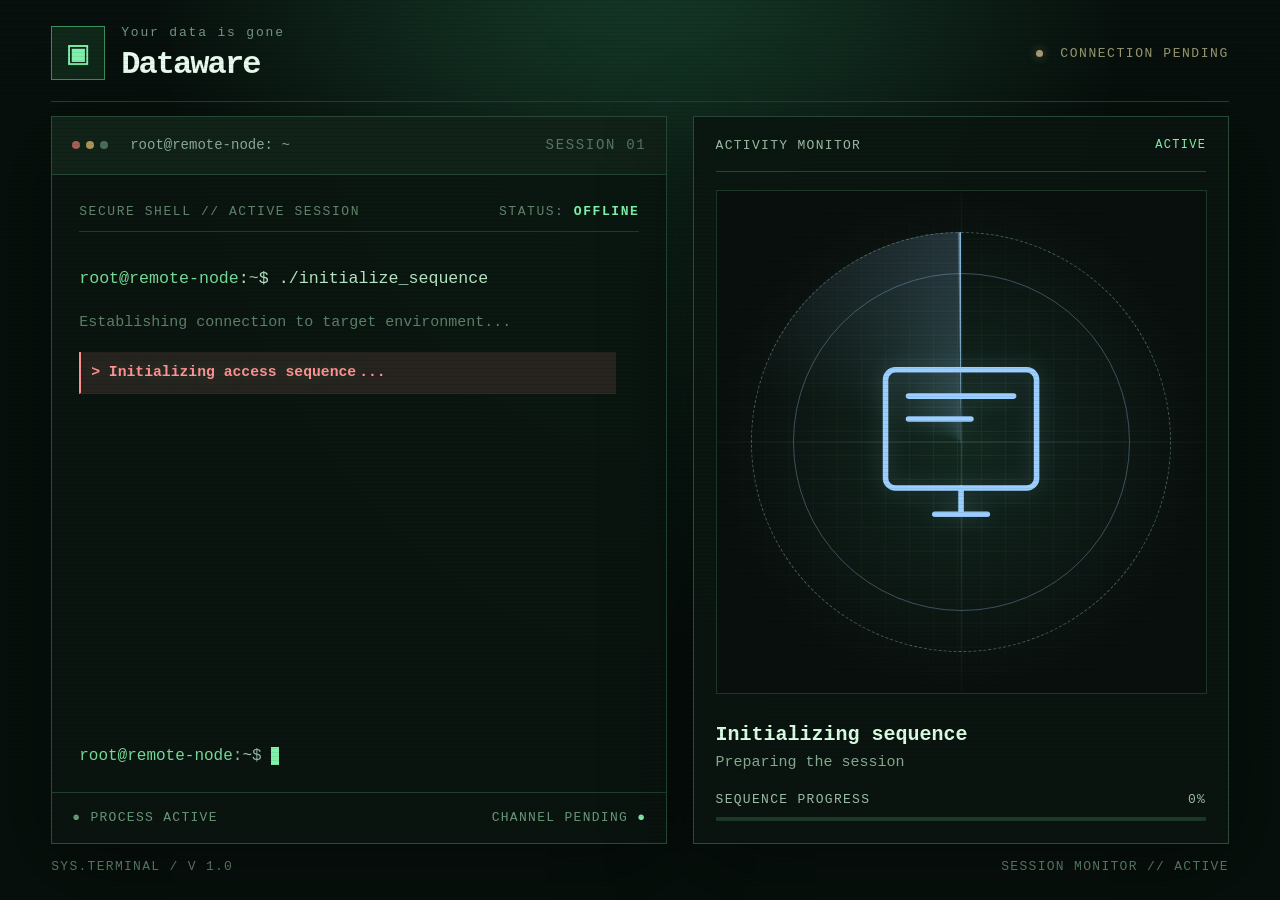
==== index.html @ ab66d97d "Initial Commit" ====
<!DOCTYPE html>
<html lang="en">
<head>
    <meta charset="UTF-8">
    <meta name="viewport" content="width=device-width, initial-scale=1.0">
    <meta name="theme-color" content="#07100c">
    <title>Dataware</title>
    <link rel="stylesheet" href="style.css">
</head>
<body>
    <main class="screen">
        <header class="masthead"><div class="identity"><span class="mark">▣</span><div><span class="eyebrow">Your data is gone</span><h1>Dataware</h1></div></div><div class="connection"><span class="pulse"></span> <span id="connection-label">CONNECTION PENDING</span></div></header>
        <div class="workspace">
            <section class="terminal" aria-label="Terminal output">
                <div class="window-bar"><div class="window-buttons" aria-hidden="true"><i></i><i></i><i></i></div><span>root@remote-node: ~</span><span class="window-id">SESSION 01</span></div>
                <div class="terminal-body"><div class="terminal-meta"><span>SECURE SHELL // ACTIVE SESSION</span><span>STATUS: <b id="connection-status">OFFLINE</b></span></div><div class="terminal-intro"><p><span class="muted">root@remote-node</span>:<span class="path">~</span>$ ./initialize_sequence</p><p class="subline">Establishing connection to target environment...</p></div><div id="container" role="log" tabindex="0" aria-label="Terminal commands" aria-live="polite"></div><div class="cursor-line" aria-hidden="true"><span>root@remote-node</span>:<span class="path">~</span>$ <i></i></div></div>
                <div class="terminal-footer"><span>● PROCESS ACTIVE</span><span><span id="channel-status">CHANNEL PENDING</span> <b>●</b></span></div>
            </section>
            <aside class="visual-panel" aria-label="Activity visualization">
                <div class="visual-heading"><span>ACTIVITY MONITOR</span><span class="visual-indicator" id="monitor-status" aria-live="polite">ACTIVE</span></div>
                <div class="visual-scene" data-phase="initialize" aria-hidden="true">
                    <div class="visual-grid"></div>
                    <div class="scope-sweep"></div>
                    <div class="visual-ring ring-outer"></div>
                    <div class="visual-ring ring-inner"></div>
                    <div class="visual-center">
                        <svg class="icon-device" viewBox="0 0 64 64"><rect x="9" y="10" width="46" height="36" rx="3"/><path d="M24 54h16M32 46v8M16 18h32M16 25h19"/></svg>
                        <svg class="icon-file" viewBox="0 0 64 64"><path d="M18 8h20l10 10v38H18zM38 8v11h10M24 29h18M24 36h18M24 43h12"/></svg>
                        <svg class="icon-transfer" viewBox="0 0 64 64"><rect x="8" y="15" width="19" height="34" rx="3"/><rect x="39" y="15" width="17" height="34" rx="3"/><path d="M20 22h-5m5 6h-5m34-6h-4m4 6h-4M27 32h12m-6-6 6 6-6 6"/></svg>
                    </div>
                    <div class="scan-line"></div>
                    <div class="packet packet-one"></div>
                    <div class="packet packet-two"></div>
                    <div class="packet packet-three"></div>
                </div>
                <div class="visual-copy"><strong id="phase-title">Initializing sequence</strong><p id="phase-detail">Preparing the session</p></div>
                <div class="progress-label"><span>SEQUENCE PROGRESS</span><span id="progress-value">0%</span></div><div class="progress-track"><div id="progress-bar"></div></div>
            </aside>
        </div><footer class="page-footer"><span>SYS.TERMINAL / V 1.0</span><span>SESSION MONITOR // ACTIVE</span></footer>
    </main>
    <script src="script.js"></script>
</body>
</html>
---- style.css ----
:root{color-scheme:dark;--green:#81f2ac;--dim:#659879;--line:#224535;--bg:#07100c}*{box-sizing:border-box}body{margin:0;min-height:100vh;color:#c6ebd3;background:radial-gradient(ellipse at 50% -20%,#173f2c 0,transparent 55%),linear-gradient(#07100ce8,#07100cf2),repeating-linear-gradient(0deg,#0b1811 0 1px,#07100c 1px 4px);font-family:Consolas,"Courier New",monospace}body:before{content:"";position:fixed;inset:0;pointer-events:none;background:repeating-linear-gradient(0deg,transparent 0 3px,#0002 4px);z-index:2}.screen{max-width:1460px;margin:auto;padding:clamp(22px,4vw,64px)}.masthead{display:flex;align-items:center;justify-content:space-between;gap:24px;padding-bottom:30px;border-bottom:1px solid var(--line)}.identity{display:flex;align-items:center;gap:16px}.mark{display:grid;place-items:center;width:46px;height:46px;border:1px solid #3b8e5d;color:var(--green);font-size:28px;background:#10281a}.eyebrow,.label{font-size:10px;letter-spacing:.2em;color:#739681}.identity h1{font-size:clamp(19px,2vw,26px);letter-spacing:-.06em;margin:5px 0 0;color:#ecfff2}.identity h1 span{color:var(--green)}.connection,.live{color:var(--green);font-size:10px;letter-spacing:.12em}.pulse{display:inline-block;width:7px;height:7px;background:#81f2ac;border-radius:50%;margin-right:8px;box-shadow:0 0 12px #8effb7}.workspace{display:grid;grid-template-columns:minmax(0,1fr) 255px;gap:18px;margin-top:34px}.terminal,.sidebar{background:#0a1510e8;border:1px solid #2a4c39;box-shadow:0 18px 80px #0007}.terminal{min-height:550px;display:flex;flex-direction:column}.window-bar{height:48px;display:flex;align-items:center;gap:22px;padding:0 20px;border-bottom:1px solid var(--line);background:#112218;color:#8aab96;font-size:11px}.window-buttons{display:flex;gap:6px}.window-buttons i{width:8px;height:8px;border-radius:50%;background:#496d56}.window-buttons i:first-child{background:#a45f59}.window-buttons i:nth-child(2){background:#aa9555}.window-id{margin-left:auto;color:#587a64;letter-spacing:.12em}.terminal-body{padding:clamp(20px,3vw,38px);flex:1;overflow-wrap:anywhere}.terminal-meta{display:flex;justify-content:space-between;gap:12px;color:#62846d;letter-spacing:.12em;font-size:10px;border-bottom:1px solid #1c3c2a;padding-bottom:20px}.terminal-meta b{color:var(--green)}.terminal-intro{margin:33px 0;color:#b5e5c3;font-size:clamp(13px,1.15vw,16px);line-height:1.7}.muted,.cursor-line span:first-child{color:#75dc96}.path{color:#9cc8aa}.subline{color:#5c8068;margin:8px 0 0;font-size:12px}#container{color:var(--green);font-size:clamp(14px,1.18vw,17px);line-height:2.25;text-shadow:0 0 16px #65e29344}#container .text:before{content:"> ";color:#4d9d6a}#container hr{margin:5px 0}.dot{font-size:1em;margin:0 2px}.cursor-line{margin-top:28px;color:#92b5a0;font-size:13px}.cursor-line i{display:inline-block;width:8px;height:15px;vertical-align:middle;background:var(--green);animation:blink 1s steps(1) infinite}.terminal-footer{display:flex;justify-content:space-between;gap:10px;padding:15px 20px;border-top:1px solid var(--line);font-size:10px;letter-spacing:.1em;color:#6a9979}.terminal-footer b{color:var(--green)}.sidebar{padding:21px;display:flex;flex-direction:column;gap:24px}.side-heading{display:flex;justify-content:space-between;color:#9bbda5;font-size:10px;letter-spacing:.12em;padding-bottom:17px;border-bottom:1px solid var(--line)}.side-block{display:flex;flex-direction:column;gap:9px;padding-bottom:21px;border-bottom:1px solid #1c3928}.side-block strong{font-size:14px;font-weight:500;color:#d5f2de}.status{font-size:10px;letter-spacing:.1em;color:var(--green)}.detail{font-size:10px;line-height:1.5;letter-spacing:.08em;color:#64876f}.bars{height:50px;display:flex;align-items:end;gap:5px}.bars i{flex:1;height:35%;background:#3d9b60;opacity:.65;animation:signal 1.4s ease-in-out infinite alternate}.bars i:nth-child(3n){height:85%;animation-delay:-.8s}.bars i:nth-child(3n + 1){height:55%;animation-delay:-.4s}.side-note{color:#4c7059;font-size:11px;line-height:1.8;margin-top:auto}.blink{animation:blink 1s steps(1) infinite}.page-footer{display:flex;justify-content:space-between;gap:16px;margin-top:22px;color:#52745d;font-size:10px;letter-spacing:.1em;line-height:1.5}@keyframes blink{50%{opacity:0}}@keyframes signal{to{height:15%;opacity:.35}}@media(max-width:800px){.workspace{grid-template-columns:1fr}.sidebar{display:grid;grid-template-columns:repeat(2,minmax(0,1fr));gap:16px}.side-heading,.side-note{grid-column:1/-1}.side-block{padding-bottom:12px}.activity{grid-column:1/-1}.terminal{min-height:450px}}@media(max-width:480px){.screen{padding:20px 14px}.masthead{align-items:flex-start;flex-direction:column}.workspace{margin-top:22px}.terminal-meta{flex-direction:column}.window-id{display:none}.terminal-footer,.page-footer{flex-direction:column}.sidebar{padding:16px}}@media(prefers-reduced-motion:reduce){*,*:before,*:after{animation:none!important}}


/* Larger, readable terminal typography with room for wrapping. */
.mark { width: 54px; height: 54px; font-size: 34px; }
.eyebrow, .label { font-size: 13px; letter-spacing: .14em; }
.identity h1 { font-size: clamp(26px, 2.5vw, 34px); }
.connection, .live { font-size: 13px; }
.workspace { grid-template-columns: minmax(0, 1fr) minmax(280px, 300px); }
.window-bar { min-height: 58px; height: auto; padding-block: 12px; font-size: 14px; }
.terminal-meta { font-size: 13px; line-height: 1.5; }
.terminal-intro { font-size: clamp(16px, 1.3vw, 20px); }
.subline { font-size: 15px; }
#container { font-size: clamp(14px, 1.15vw, 18px); line-height: 1.8; }
.cursor-line { font-size: 16px; }
.cursor-line i { height: 18px; }
.terminal-footer, .side-heading, .status, .detail, .page-footer { font-size: 13px; line-height: 1.5; }
.sidebar { padding: 24px; }
.side-block strong { font-size: 18px; }
.side-note { font-size: 14px; }
@media (max-width: 800px) {
    .workspace { grid-template-columns: minmax(0, 1fr); }
}
@media (max-width: 480px) {
    .eyebrow, .label, .connection, .live, .terminal-meta, .terminal-footer,
    .side-heading, .status, .detail, .page-footer { font-size: 12px; }
    .window-bar { gap: 12px; padding-inline: 14px; }
    .sidebar { padding: 18px; }
}

/* Keep the simulated activity log at the centre of the screen. */
.workspace { grid-template-columns: minmax(0, 1fr); max-width: 1100px; margin-inline: auto; }
.sidebar { display: none; }
.terminal { min-height: 600px; }
.terminal-body { padding: clamp(24px, 4vw, 52px); }
#container { line-height: 1.6; }
.log-line { padding: 9px 0; border-bottom: 1px solid #193526; }
.loading-dots { display: inline-block; margin-left: 3px; animation: log-pulse 1.2s steps(2, end) infinite; }
.loading-dots.complete { animation: none; }
.reveal { margin: 28px 0 0; padding: 18px; border: 1px solid #5bba7b; background: #112c1a; color: #d6ffe2; font-size: .9em; line-height: 1.5; text-shadow: none; }
@keyframes log-pulse { 50% { opacity: .25; } }
@media (max-width: 480px) { .terminal { min-height: 480px; } .log-line { padding: 8px 0; } }

/* Activity monitor and animated, sequential output. */
.workspace { max-width: none; grid-template-columns: minmax(0, 1fr) minmax(270px, 340px); align-items: start; }
.connection:not(.connected) { color: #9d9b73; }
.connection:not(.connected) .pulse { background: #a5a073; box-shadow: 0 0 10px #a5a07388; }
.log-line { animation: log-arrive .55s cubic-bezier(.2,.8,.2,1) both; }
@keyframes log-arrive { from { opacity: 0; transform: translateY(-16px); filter: blur(3px); } to { opacity: 1; transform: translateY(0); filter: blur(0); } }
.visual-panel { min-width: 0; padding: 24px; border: 1px solid #2a4c39; background: #0a1510e8; box-shadow: 0 18px 80px #0007; }
.visual-heading,.progress-label { display: flex; justify-content: space-between; gap: 10px; font-size: 12px; letter-spacing: .1em; color: #9bbda5; }
.visual-heading { padding-bottom: 18px; border-bottom: 1px solid var(--line); }
.visual-indicator { color: var(--green); font-size: 11px; }
.visual-scene { position: relative; height: 260px; overflow: hidden; display: grid; place-items: center; margin: 24px 0; background: radial-gradient(circle, #163e28 0, #0b1b12 40%, #09150f 75%); border: 1px solid #1c3928; }
.visual-copy strong { display: block; margin: 10px 0 6px; font-size: 19px; color: #d9fbe2; }.visual-copy p { color: #86a991; font-size: 13px; line-height: 1.5; margin: 0; }
.progress-label { margin-top: 28px; font-size: 11px; }.progress-track { margin-top: 10px; height: 4px; background: #1c3928; }.progress-track div { width: 0; height: 100%; background: #81f2ac; box-shadow: 0 0 10px #81f2ac; transition: width .5s ease; }
@media(max-width:800px) { .workspace { grid-template-columns: minmax(0,1fr); } .visual-scene { height: 210px; } }
@media(prefers-reduced-motion:reduce) { .log-line { animation: none!important; } .progress-track div { transition: none; } }


/* Keep the monitor prominent while the terminal log grows. */
.workspace { width: 100%; grid-template-columns: minmax(0, 1.15fr) minmax(0, 1fr); gap: clamp(16px, 2vw, 28px); }
.visual-panel { position: sticky; top: 20px; }
.visual-scene { height: clamp(260px, 25vw, 380px); }
.visual-copy strong { font-size: clamp(20px, 1.5vw, 24px); }
.visual-copy p { font-size: 15px; }
.visual-heading, .progress-label { font-size: 13px; }
.visual-indicator { font-size: 12px; }
@media (max-width: 800px) {
    .workspace { grid-template-columns: minmax(0, 1fr); }
    .visual-panel { grid-row: 1; position: sticky; top: 0; z-index: 3; display: grid; grid-template-columns: minmax(0, 1fr) minmax(110px, 32%); gap: 8px 16px; padding: 14px 16px; background: #0a1510fa; }
    .visual-heading { grid-column: 1 / -1; padding-bottom: 8px; }
    .visual-scene { grid-column: 2; grid-row: 2 / 5; height: 120px; margin: 0; }
    .visual-copy strong { margin: 2px 0 4px; font-size: 19px; }
    .visual-copy p { font-size: 15px; }
    .progress-label { margin-top: 4px; }
    .progress-track { margin-top: 0; }
    .terminal { min-height: 450px; }
}
@media (max-width: 380px) {
    .visual-panel { grid-template-columns: minmax(0, 1fr) 100px; gap: 8px 12px; padding: 12px; }
    .visual-scene { height: 105px; }
    .visual-heading { flex-wrap: wrap; }
}

.visual-panel:has([data-phase="inactive"]) .visual-indicator { color: #91aa9a; }

/* Scroll the command log independently of the page. */
#container {
    max-block-size: clamp(9rem, 34dvh, 20rem);
    overflow-y: auto;
    overscroll-behavior-y: contain;
    scrollbar-gutter: stable;
    scrollbar-color: #47765a #0a1510;
    padding-inline-end: 8px;
}

#container:focus-visible {
    outline: 2px solid var(--green);
    outline-offset: 3px;
}



/* Scale the artwork to its panel, including on short laptop screens. */
.visual-scene { container-type: size; }

@media (max-width: 800px) {
    .visual-panel { grid-template-columns: minmax(0, 1fr) minmax(110px, 45%); }
    .visual-scene { height: clamp(150px, 38vw, 230px); }
    .progress-label { flex-wrap: wrap; }
}

@media (min-width: 801px) {
    .screen { max-width: 1760px; }
    .terminal, .visual-panel { min-width: 0; overflow-wrap: anywhere; }
}

@media (min-width: 801px) and (min-height: 560px) {
    .screen {
        height: 100dvh;
        display: grid;
        grid-template-rows: auto minmax(0, 1fr) auto;
        gap: clamp(8px, 1.5vh, 18px);
        padding-block: clamp(12px, 2.6vh, 28px);
    }
    .masthead { padding-bottom: clamp(10px, 2vh, 22px); }
    .page-footer { margin: 0; }
    .workspace { margin-top: 0; align-items: stretch; }
    .terminal, .terminal-body, .visual-panel { min-height: 0; }
    .terminal-body { display: flex; flex-direction: column; padding: clamp(14px, 3vh, 36px); }
    .terminal-body > :not(#container), .window-bar, .terminal-footer { flex-shrink: 0; }
    .terminal-intro { margin-block: clamp(8px, 1.8vh, 24px); }
    .terminal-meta { padding-bottom: 10px; }
    .cursor-line { margin-top: 10px; }
    #container { flex: 1 1 0; min-height: 0; max-block-size: none; }
    .visual-panel { position: static; display: flex; flex-direction: column; padding: clamp(14px, 2.4vh, 24px); }
    .visual-panel > :not(.visual-scene) { flex-shrink: 0; }
    .visual-scene { flex: 1 1 0; min-height: 0; height: auto; margin-block: clamp(8px, 2vh, 22px); }
    .progress-label { margin-top: clamp(8px, 2vh, 20px); }
}

/* Fine radial guides and stage-specific line art. */
.visual-scene {
    --scope-accent: #a6d7b9;
    background: radial-gradient(circle at center, #17372b, #0b1713 56%, #080f0c 100%);
}

.visual-grid {
    position: absolute;
    inset: 0;
    background-image: linear-gradient(#9ec2af19 1px, transparent 1px),
        linear-gradient(90deg, #9ec2af19 1px, transparent 1px);
    background-size: 24px 24px;
    mask-image: radial-gradient(ellipse, #000, transparent 85%);
}

.visual-ring, .visual-center {
    aspect-ratio: 1;
    grid-area: 1 / 1;
}

.visual-ring { border-radius: 50%; }
.ring-outer {
    width: min(86cqw, 86cqh);
    border: 1px dashed #7ea99180;
}
.ring-inner {
    width: min(69cqw, 69cqh);
    border: 1px solid #78998570;
    border-top-color: var(--scope-accent);
    border-right-color: var(--scope-accent);
}
.visual-center {
    width: min(43cqw, 43cqh);
    z-index: 1;
    color: var(--scope-accent);
    filter: drop-shadow(0 0 10px color-mix(in srgb, var(--scope-accent) 24%, transparent));
}
.visual-center svg {
    display: none;
    width: 100%;
    height: 100%;
    fill: none;
    stroke: currentColor;
    stroke-width: 1.7;
    stroke-linecap: round;
    stroke-linejoin: round;
}
[data-phase="initialize"] .icon-device,
[data-phase="device"] .icon-device,
[data-phase="files"] .icon-file,
[data-phase="transfer"] .icon-transfer,
[data-phase="inactive"] .icon-device { display: block; }

.packet {
    display: none;
    position: absolute;
    top: -12px;
    width: 2px;
    height: 12px;
    background: linear-gradient(transparent, var(--scope-accent));
}
.packet-one { left: 23%; }
.packet-two { left: 75%; animation-delay: -1.3s !important; }
.packet-three { left: 84%; animation-delay: -2.1s !important; }
[data-phase="inactive"] .visual-ring { opacity: .35; animation: none; }
[data-phase="inactive"] .visual-center { opacity: .5; }

@keyframes scope-rotate { to { transform: rotate(360deg); } }
/* Radar-style sweep, file scan and directional transfer. */
.visual-scene {
    --scope-size: min(86cqw, 86cqh);
    --scope-accent: #9bcfff;
    background: radial-gradient(ellipse at center, #132920, #090f0d 70%);
}
.visual-grid {
    background-image: linear-gradient(#9ec2af12 1px, transparent 1px),
        linear-gradient(90deg, #9ec2af12 1px, transparent 1px),
        linear-gradient(transparent 49.7%, #9ec2af32 50%, transparent 50.3%),
        linear-gradient(90deg, transparent 49.7%, #9ec2af32 50%, transparent 50.3%);
    background-size: 24px 24px, 24px 24px, 100% 100%, 100% 100%;
}
.ring-outer { width: var(--scope-size); animation: none; }
.ring-inner { border-color: color-mix(in srgb, var(--scope-accent) 32%, transparent); animation: none; }
.scope-sweep {
    grid-area: 1 / 1;
    width: var(--scope-size);
    aspect-ratio: 1;
    border-radius: 50%;
    background: conic-gradient(from 0deg, transparent 0 284deg,
        color-mix(in srgb, var(--scope-accent) 18%, transparent) 359deg,
        var(--scope-accent) 360deg);
    animation: scope-rotate 5.5s linear infinite;
}
[data-phase="device"] .scope-sweep { animation-duration: 3.2s; }
[data-phase="files"] .scope-sweep, [data-phase="transfer"] .scope-sweep { opacity: .2; }
.visual-center { z-index: 1; }
.scan-line {
    display: none;
    grid-area: 1 / 1;
    width: min(47cqw, 47cqh);
    aspect-ratio: 1;
    z-index: 2;
    background: linear-gradient(90deg, transparent, var(--scope-accent), transparent) center / 100% 1px no-repeat;
}
[data-phase="files"] .scan-line { display: block; animation: file-scan 2s ease-in-out infinite alternate; }
[data-phase="files"] .packet { display: none; }
[data-phase="transfer"] .packet {
    display: block;
    left: -24px;
    width: 24px;
    height: 1px;
    background: linear-gradient(90deg, transparent, var(--scope-accent));
    animation: transfer-packet 1.7s linear infinite;
}
[data-phase="transfer"] .packet-one { top: 32%; }
[data-phase="transfer"] .packet-two { top: 50%; }
[data-phase="transfer"] .packet-three { top: 68%; }
.visual-scene[data-tone="orange"] { --scope-accent: #ffaf61; }
.visual-scene[data-tone="red"] { --scope-accent: #ff7777; }
.visual-scene[data-tone="green"] { --scope-accent: #8ce8ad; }

.is-blacked-out { overflow: hidden; }
.is-blacked-out::before {
    background: #000;
    pointer-events: auto;
    z-index: 100;
}
[data-cue="cinematic-cleanup"] .scope-sweep { opacity: .3; animation-duration: 9s; }
[data-phase="inactive"] .scope-sweep { display: none; }
@keyframes file-scan { from { transform: translateY(-15%); } to { transform: translateY(15%); } }
@keyframes transfer-packet { to { left: 100%; } }
@media (prefers-reduced-motion: reduce) {
    .scope-sweep, [data-phase="files"] .scan-line, [data-phase="transfer"] .packet { animation: none; }
    [data-phase="transfer"] .packet { display: none; }
}

#container .log-line {
    border-inline-start: 2px solid transparent;
    padding-inline: 10px;
}

#container .is-running {
    --command-accent: #ff9292;
    color: var(--command-accent);
    background: color-mix(in srgb, var(--command-accent) 12%, #0a1510);
    border-inline-start-color: var(--command-accent);
    font-weight: 600;
}

#container .is-running .text::before { color: inherit; }
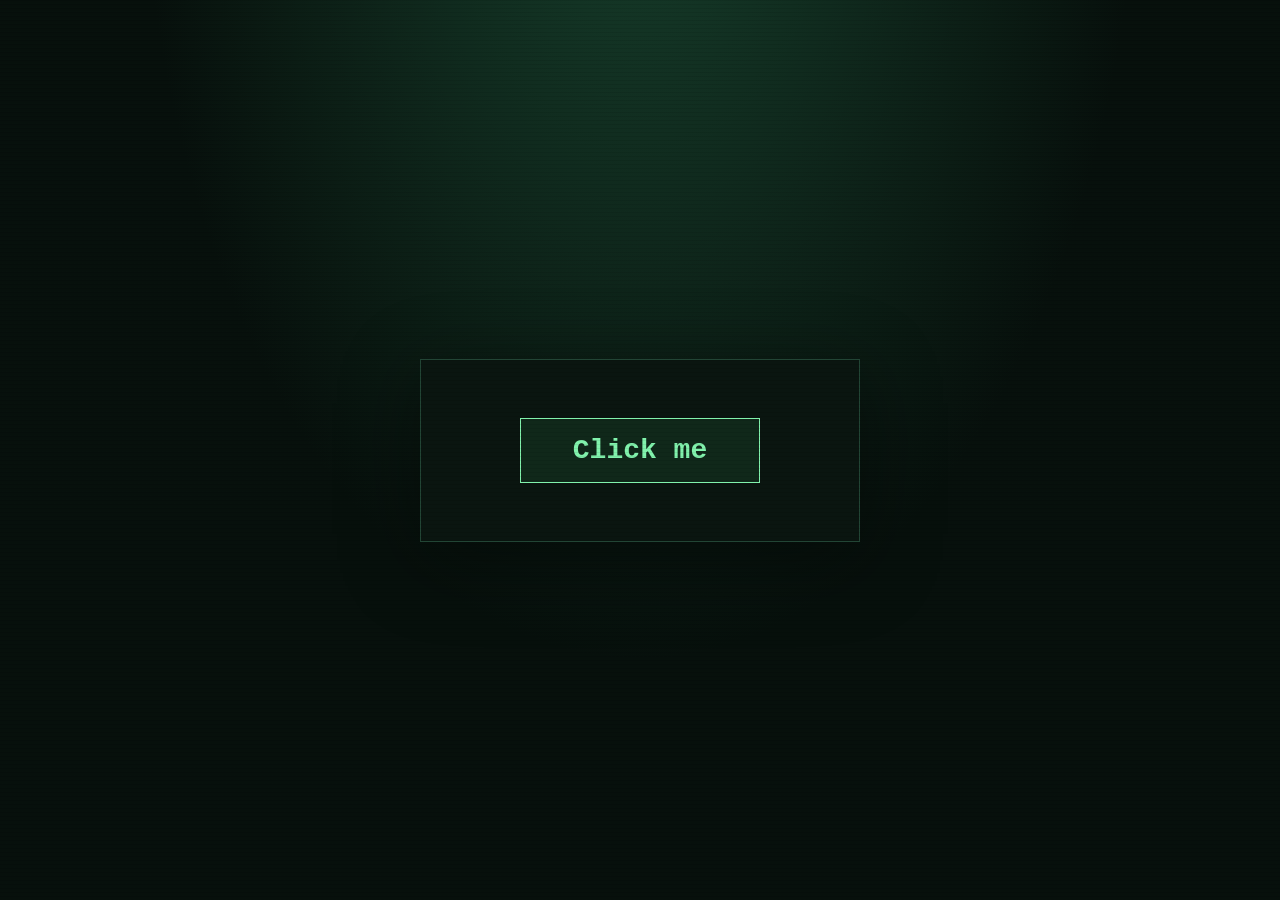
==== commit c58549c0: "Added Landing Page" ====
--- a/index.html
+++ b/index.html
@@ -7,37 +7,9 @@
     <title>Dataware</title>
     <link rel="stylesheet" href="style.css">
 </head>
-<body>
-    <main class="screen">
-        <header class="masthead"><div class="identity"><span class="mark">▣</span><div><span class="eyebrow">Your data is gone</span><h1>Dataware</h1></div></div><div class="connection"><span class="pulse"></span> <span id="connection-label">CONNECTION PENDING</span></div></header>
-        <div class="workspace">
-            <section class="terminal" aria-label="Terminal output">
-                <div class="window-bar"><div class="window-buttons" aria-hidden="true"><i></i><i></i><i></i></div><span>root@remote-node: ~</span><span class="window-id">SESSION 01</span></div>
-                <div class="terminal-body"><div class="terminal-meta"><span>SECURE SHELL // ACTIVE SESSION</span><span>STATUS: <b id="connection-status">OFFLINE</b></span></div><div class="terminal-intro"><p><span class="muted">root@remote-node</span>:<span class="path">~</span>$ ./initialize_sequence</p><p class="subline">Establishing connection to target environment...</p></div><div id="container" role="log" tabindex="0" aria-label="Terminal commands" aria-live="polite"></div><div class="cursor-line" aria-hidden="true"><span>root@remote-node</span>:<span class="path">~</span>$ <i></i></div></div>
-                <div class="terminal-footer"><span>● PROCESS ACTIVE</span><span><span id="channel-status">CHANNEL PENDING</span> <b>●</b></span></div>
-            </section>
-            <aside class="visual-panel" aria-label="Activity visualization">
-                <div class="visual-heading"><span>ACTIVITY MONITOR</span><span class="visual-indicator" id="monitor-status" aria-live="polite">ACTIVE</span></div>
-                <div class="visual-scene" data-phase="initialize" aria-hidden="true">
-                    <div class="visual-grid"></div>
-                    <div class="scope-sweep"></div>
-                    <div class="visual-ring ring-outer"></div>
-                    <div class="visual-ring ring-inner"></div>
-                    <div class="visual-center">
-                        <svg class="icon-device" viewBox="0 0 64 64"><rect x="9" y="10" width="46" height="36" rx="3"/><path d="M24 54h16M32 46v8M16 18h32M16 25h19"/></svg>
-                        <svg class="icon-file" viewBox="0 0 64 64"><path d="M18 8h20l10 10v38H18zM38 8v11h10M24 29h18M24 36h18M24 43h12"/></svg>
-                        <svg class="icon-transfer" viewBox="0 0 64 64"><rect x="8" y="15" width="19" height="34" rx="3"/><rect x="39" y="15" width="17" height="34" rx="3"/><path d="M20 22h-5m5 6h-5m34-6h-4m4 6h-4M27 32h12m-6-6 6 6-6 6"/></svg>
-                    </div>
-                    <div class="scan-line"></div>
-                    <div class="packet packet-one"></div>
-                    <div class="packet packet-two"></div>
-                    <div class="packet packet-three"></div>
-                </div>
-                <div class="visual-copy"><strong id="phase-title">Initializing sequence</strong><p id="phase-detail">Preparing the session</p></div>
-                <div class="progress-label"><span>SEQUENCE PROGRESS</span><span id="progress-value">0%</span></div><div class="progress-track"><div id="progress-bar"></div></div>
-            </aside>
-        </div><footer class="page-footer"><span>SYS.TERMINAL / V 1.0</span><span>SESSION MONITOR // ACTIVE</span></footer>
+<body class="launch-page">
+    <main class="launch-panel">
+        <a class="launch-link" href="./dataware.html">Click me</a>
     </main>
-    <script src="script.js"></script>
 </body>
 </html>
--- a/style.css
+++ b/style.css
@@ -1,12 +1,19 @@
-:root{color-scheme:dark;--green:#81f2ac;--dim:#659879;--line:#224535;--bg:#07100c}*{box-sizing:border-box}body{margin:0;min-height:100vh;color:#c6ebd3;background:radial-gradient(ellipse at 50% -20%,#173f2c 0,transparent 55%),linear-gradient(#07100ce8,#07100cf2),repeating-linear-gradient(0deg,#0b1811 0 1px,#07100c 1px 4px);font-family:Consolas,"Courier New",monospace}body:before{content:"";position:fixed;inset:0;pointer-events:none;background:repeating-linear-gradient(0deg,transparent 0 3px,#0002 4px);z-index:2}.screen{max-width:1460px;margin:auto;padding:clamp(22px,4vw,64px)}.masthead{display:flex;align-items:center;justify-content:space-between;gap:24px;padding-bottom:30px;border-bottom:1px solid var(--line)}.identity{display:flex;align-items:center;gap:16px}.mark{display:grid;place-items:center;width:46px;height:46px;border:1px solid #3b8e5d;color:var(--green);font-size:28px;background:#10281a}.eyebrow,.label{font-size:10px;letter-spacing:.2em;color:#739681}.identity h1{font-size:clamp(19px,2vw,26px);letter-spacing:-.06em;margin:5px 0 0;color:#ecfff2}.identity h1 span{color:var(--green)}.connection,.live{color:var(--green);font-size:10px;letter-spacing:.12em}.pulse{display:inline-block;width:7px;height:7px;background:#81f2ac;border-radius:50%;margin-right:8px;box-shadow:0 0 12px #8effb7}.workspace{display:grid;grid-template-columns:minmax(0,1fr) 255px;gap:18px;margin-top:34px}.terminal,.sidebar{background:#0a1510e8;border:1px solid #2a4c39;box-shadow:0 18px 80px #0007}.terminal{min-height:550px;display:flex;flex-direction:column}.window-bar{height:48px;display:flex;align-items:center;gap:22px;padding:0 20px;border-bottom:1px solid var(--line);background:#112218;color:#8aab96;font-size:11px}.window-buttons{display:flex;gap:6px}.window-buttons i{width:8px;height:8px;border-radius:50%;background:#496d56}.window-buttons i:first-child{background:#a45f59}.window-buttons i:nth-child(2){background:#aa9555}.window-id{margin-left:auto;color:#587a64;letter-spacing:.12em}.terminal-body{padding:clamp(20px,3vw,38px);flex:1;overflow-wrap:anywhere}.terminal-meta{display:flex;justify-content:space-between;gap:12px;color:#62846d;letter-spacing:.12em;font-size:10px;border-bottom:1px solid #1c3c2a;padding-bottom:20px}.terminal-meta b{color:var(--green)}.terminal-intro{margin:33px 0;color:#b5e5c3;font-size:clamp(13px,1.15vw,16px);line-height:1.7}.muted,.cursor-line span:first-child{color:#75dc96}.path{color:#9cc8aa}.subline{color:#5c8068;margin:8px 0 0;font-size:12px}#container{color:var(--green);font-size:clamp(14px,1.18vw,17px);line-height:2.25;text-shadow:0 0 16px #65e29344}#container .text:before{content:"> ";color:#4d9d6a}#container hr{margin:5px 0}.dot{font-size:1em;margin:0 2px}.cursor-line{margin-top:28px;color:#92b5a0;font-size:13px}.cursor-line i{display:inline-block;width:8px;height:15px;vertical-align:middle;background:var(--green);animation:blink 1s steps(1) infinite}.terminal-footer{display:flex;justify-content:space-between;gap:10px;padding:15px 20px;border-top:1px solid var(--line);font-size:10px;letter-spacing:.1em;color:#6a9979}.terminal-footer b{color:var(--green)}.sidebar{padding:21px;display:flex;flex-direction:column;gap:24px}.side-heading{display:flex;justify-content:space-between;color:#9bbda5;font-size:10px;letter-spacing:.12em;padding-bottom:17px;border-bottom:1px solid var(--line)}.side-block{display:flex;flex-direction:column;gap:9px;padding-bottom:21px;border-bottom:1px solid #1c3928}.side-block strong{font-size:14px;font-weight:500;color:#d5f2de}.status{font-size:10px;letter-spacing:.1em;color:var(--green)}.detail{font-size:10px;line-height:1.5;letter-spacing:.08em;color:#64876f}.bars{height:50px;display:flex;align-items:end;gap:5px}.bars i{flex:1;height:35%;background:#3d9b60;opacity:.65;animation:signal 1.4s ease-in-out infinite alternate}.bars i:nth-child(3n){height:85%;animation-delay:-.8s}.bars i:nth-child(3n + 1){height:55%;animation-delay:-.4s}.side-note{color:#4c7059;font-size:11px;line-height:1.8;margin-top:auto}.blink{animation:blink 1s steps(1) infinite}.page-footer{display:flex;justify-content:space-between;gap:16px;margin-top:22px;color:#52745d;font-size:10px;letter-spacing:.1em;line-height:1.5}@keyframes blink{50%{opacity:0}}@keyframes signal{to{height:15%;opacity:.35}}@media(max-width:800px){.workspace{grid-template-columns:1fr}.sidebar{display:grid;grid-template-columns:repeat(2,minmax(0,1fr));gap:16px}.side-heading,.side-note{grid-column:1/-1}.side-block{padding-bottom:12px}.activity{grid-column:1/-1}.terminal{min-height:450px}}@media(max-width:480px){.screen{padding:20px 14px}.masthead{align-items:flex-start;flex-direction:column}.workspace{margin-top:22px}.terminal-meta{flex-direction:column}.window-id{display:none}.terminal-footer,.page-footer{flex-direction:column}.sidebar{padding:16px}}@media(prefers-reduced-motion:reduce){*,*:before,*:after{animation:none!important}}
-
+:root{color-scheme:dark;--green:#81f2ac;--line:#224535}*{box-sizing:border-box}body{margin:0;min-height:100vh;color:#c6ebd3;background:radial-gradient(ellipse at 50% -20%,#173f2c 0,transparent 55%),linear-gradient(#07100ce8,#07100cf2),repeating-linear-gradient(0deg,#0b1811 0 1px,#07100c 1px 4px);font-family:Consolas,"Courier New",monospace}body:before{content:"";position:fixed;inset:0;pointer-events:none;background:repeating-linear-gradient(0deg,transparent 0 3px,#0002 4px);z-index:2}.screen{max-width:1460px;margin:auto;padding:clamp(22px,4vw,64px)}.masthead{display:flex;align-items:center;justify-content:space-between;gap:24px;padding-bottom:30px;border-bottom:1px solid var(--line)}.identity{display:flex;align-items:center;gap:16px}.mark{display:grid;place-items:center;width:46px;height:46px;border:1px solid #3b8e5d;color:var(--green);font-size:28px;background:#10281a}.eyebrow{font-size:10px;letter-spacing:.2em;color:#739681}.identity h1{font-size:clamp(19px,2vw,26px);letter-spacing:-.06em;margin:5px 0 0;color:#ecfff2}
+.connection{color:var(--green);font-size:10px;letter-spacing:.12em}.pulse{display:inline-block;width:7px;height:7px;background:#81f2ac;border-radius:50%;margin-right:8px;box-shadow:0 0 12px #8effb7}.workspace{display:grid;grid-template-columns:minmax(0,1fr) 255px;gap:18px;margin-top:34px}.terminal{background:#0a1510e8;border:1px solid #2a4c39;box-shadow:0 18px 80px #0007}.terminal{min-height:550px;display:flex;flex-direction:column}.window-bar{height:48px;display:flex;align-items:center;gap:22px;padding:0 20px;border-bottom:1px solid var(--line);background:#112218;color:#8aab96;font-size:11px}.window-buttons{display:flex;gap:6px}.window-buttons i{width:8px;height:8px;border-radius:50%;background:#496d56}.window-buttons i:first-child{background:#a45f59}.window-buttons i:nth-child(2){background:#aa9555}.window-id{margin-left:auto;color:#587a64;letter-spacing:.12em}.terminal-body{padding:clamp(20px,3vw,38px);flex:1;overflow-wrap:anywhere}.terminal-meta{display:flex;justify-content:space-between;gap:12px;color:#62846d;letter-spacing:.12em;font-size:10px;border-bottom:1px solid #1c3c2a;padding-bottom:20px}.terminal-meta b{color:var(--green)}.terminal-intro{margin:33px 0;color:#b5e5c3;font-size:clamp(13px,1.15vw,16px);line-height:1.7}.muted,.cursor-line span:first-child{color:#75dc96}.path{color:#9cc8aa}.subline{color:#5c8068;margin:8px 0 0;font-size:12px}#container{color:var(--green);font-size:clamp(14px,1.18vw,17px);line-height:2.25;text-shadow:0 0 16px #65e29344}#container .text:before{content:"> ";color:#4d9d6a}
+
+.cursor-line{margin-top:28px;color:#92b5a0;font-size:13px}.cursor-line i{display:inline-block;width:8px;height:15px;vertical-align:middle;background:var(--green);animation:blink 1s steps(1) infinite}.terminal-footer{display:flex;justify-content:space-between;gap:10px;padding:15px 20px;border-top:1px solid var(--line);font-size:10px;letter-spacing:.1em;color:#6a9979}.terminal-footer b{color:var(--green)}
+
+.page-footer{display:flex;justify-content:space-between;gap:16px;margin-top:22px;color:#52745d;font-size:10px;letter-spacing:.1em;line-height:1.5}@keyframes blink{50%{opacity:0}}@media(max-width:800px){.workspace{grid-template-columns:1fr}
+
+.terminal{min-height:450px}}@media(max-width:480px){.screen{padding:20px 14px}.masthead{align-items:flex-start;flex-direction:column}.workspace{margin-top:22px}.terminal-meta{flex-direction:column}.window-id{display:none}.terminal-footer,.page-footer{flex-direction:column}
+}@media(prefers-reduced-motion:reduce){*,*:before,*:after{animation:none!important}}
 
 /* Larger, readable terminal typography with room for wrapping. */
 .mark { width: 54px; height: 54px; font-size: 34px; }
-.eyebrow, .label { font-size: 13px; letter-spacing: .14em; }
+.eyebrow{ font-size: 13px; letter-spacing: .14em; }
 .identity h1 { font-size: clamp(26px, 2.5vw, 34px); }
-.connection, .live { font-size: 13px; }
-.workspace { grid-template-columns: minmax(0, 1fr) minmax(280px, 300px); }
+.connection{ font-size: 13px; }
+
 .window-bar { min-height: 58px; height: auto; padding-block: 12px; font-size: 14px; }
 .terminal-meta { font-size: 13px; line-height: 1.5; }
 .terminal-intro { font-size: clamp(16px, 1.3vw, 20px); }
@@ -14,35 +21,29 @@
 #container { font-size: clamp(14px, 1.15vw, 18px); line-height: 1.8; }
 .cursor-line { font-size: 16px; }
 .cursor-line i { height: 18px; }
-.terminal-footer, .side-heading, .status, .detail, .page-footer { font-size: 13px; line-height: 1.5; }
-.sidebar { padding: 24px; }
-.side-block strong { font-size: 18px; }
-.side-note { font-size: 14px; }
-@media (max-width: 800px) {
-    .workspace { grid-template-columns: minmax(0, 1fr); }
-}
+.terminal-footer, .page-footer { font-size: 13px; line-height: 1.5; }
+
 @media (max-width: 480px) {
-    .eyebrow, .label, .connection, .live, .terminal-meta, .terminal-footer,
-    .side-heading, .status, .detail, .page-footer { font-size: 12px; }
+    .eyebrow, .connection, .terminal-meta, .terminal-footer, .page-footer { font-size: 12px; }
     .window-bar { gap: 12px; padding-inline: 14px; }
-    .sidebar { padding: 18px; }
+
 }
 
 /* Keep the simulated activity log at the centre of the screen. */
-.workspace { grid-template-columns: minmax(0, 1fr); max-width: 1100px; margin-inline: auto; }
-.sidebar { display: none; }
+.workspace { margin-inline: auto; }
+
 .terminal { min-height: 600px; }
 .terminal-body { padding: clamp(24px, 4vw, 52px); }
 #container { line-height: 1.6; }
 .log-line { padding: 9px 0; border-bottom: 1px solid #193526; }
 .loading-dots { display: inline-block; margin-left: 3px; animation: log-pulse 1.2s steps(2, end) infinite; }
 .loading-dots.complete { animation: none; }
-.reveal { margin: 28px 0 0; padding: 18px; border: 1px solid #5bba7b; background: #112c1a; color: #d6ffe2; font-size: .9em; line-height: 1.5; text-shadow: none; }
+
 @keyframes log-pulse { 50% { opacity: .25; } }
 @media (max-width: 480px) { .terminal { min-height: 480px; } .log-line { padding: 8px 0; } }
 
 /* Activity monitor and animated, sequential output. */
-.workspace { max-width: none; grid-template-columns: minmax(0, 1fr) minmax(270px, 340px); align-items: start; }
+.workspace { align-items: start; }
 .connection:not(.connected) { color: #9d9b73; }
 .connection:not(.connected) .pulse { background: #a5a073; box-shadow: 0 0 10px #a5a07388; }
 .log-line { animation: log-arrive .55s cubic-bezier(.2,.8,.2,1) both; }
@@ -54,9 +55,8 @@
 .visual-scene { position: relative; height: 260px; overflow: hidden; display: grid; place-items: center; margin: 24px 0; background: radial-gradient(circle, #163e28 0, #0b1b12 40%, #09150f 75%); border: 1px solid #1c3928; }
 .visual-copy strong { display: block; margin: 10px 0 6px; font-size: 19px; color: #d9fbe2; }.visual-copy p { color: #86a991; font-size: 13px; line-height: 1.5; margin: 0; }
 .progress-label { margin-top: 28px; font-size: 11px; }.progress-track { margin-top: 10px; height: 4px; background: #1c3928; }.progress-track div { width: 0; height: 100%; background: #81f2ac; box-shadow: 0 0 10px #81f2ac; transition: width .5s ease; }
-@media(max-width:800px) { .workspace { grid-template-columns: minmax(0,1fr); } .visual-scene { height: 210px; } }
+
 @media(prefers-reduced-motion:reduce) { .log-line { animation: none!important; } .progress-track div { transition: none; } }
-
 
 /* Keep the monitor prominent while the terminal log grows. */
 .workspace { width: 100%; grid-template-columns: minmax(0, 1.15fr) minmax(0, 1fr); gap: clamp(16px, 2vw, 28px); }
@@ -68,9 +68,9 @@
 .visual-indicator { font-size: 12px; }
 @media (max-width: 800px) {
     .workspace { grid-template-columns: minmax(0, 1fr); }
-    .visual-panel { grid-row: 1; position: sticky; top: 0; z-index: 3; display: grid; grid-template-columns: minmax(0, 1fr) minmax(110px, 32%); gap: 8px 16px; padding: 14px 16px; background: #0a1510fa; }
+    .visual-panel { grid-row: 1; position: sticky; top: 0; z-index: 3; display: grid; grid-template-columns: minmax(0, 1fr) minmax(110px, 45%); gap: 8px 16px; padding: 14px 16px; background: #0a1510fa; }
     .visual-heading { grid-column: 1 / -1; padding-bottom: 8px; }
-    .visual-scene { grid-column: 2; grid-row: 2 / 5; height: 120px; margin: 0; }
+    .visual-scene { grid-column: 2; grid-row: 2 / 5; margin: 0; }
     .visual-copy strong { margin: 2px 0 4px; font-size: 19px; }
     .visual-copy p { font-size: 15px; }
     .progress-label { margin-top: 4px; }
@@ -78,8 +78,7 @@
     .terminal { min-height: 450px; }
 }
 @media (max-width: 380px) {
-    .visual-panel { grid-template-columns: minmax(0, 1fr) 100px; gap: 8px 12px; padding: 12px; }
-    .visual-scene { height: 105px; }
+    .visual-panel { gap: 8px 12px; padding: 12px; }
     .visual-heading { flex-wrap: wrap; }
 }
 
@@ -100,13 +99,10 @@
     outline-offset: 3px;
 }
 
-
-
 /* Scale the artwork to its panel, including on short laptop screens. */
 .visual-scene { container-type: size; }
 
 @media (max-width: 800px) {
-    .visual-panel { grid-template-columns: minmax(0, 1fr) minmax(110px, 45%); }
     .visual-scene { height: clamp(150px, 38vw, 230px); }
     .progress-label { flex-wrap: wrap; }
 }
@@ -141,10 +137,6 @@
 }
 
 /* Fine radial guides and stage-specific line art. */
-.visual-scene {
-    --scope-accent: #a6d7b9;
-    background: radial-gradient(circle at center, #17372b, #0b1713 56%, #080f0c 100%);
-}
 
 .visual-grid {
     position: absolute;
@@ -290,3 +282,43 @@
 }
 
 #container .is-running .text::before { color: inherit; }
+
+.launch-page {
+    display: grid;
+    place-items: center;
+    min-height: 100dvh;
+    padding: 24px;
+}
+
+.launch-panel {
+    width: min(100%, 440px);
+    padding: clamp(30px, 7vw, 58px);
+    text-align: center;
+    border: 1px solid var(--line);
+    background: #0a1510;
+    box-shadow: 0 18px 80px #0007;
+}
+
+.launch-panel h1 {
+    margin: 0 0 28px;
+    color: #ecfff2;
+    font-size: clamp(32px, 7vw, 54px);
+}
+
+.launch-panel h1 span { color: var(--green); }
+
+.launch-link {
+    display: inline-block;
+    padding: 16px clamp(28px, 7vw, 52px);
+    border: 1px solid var(--green);
+    color: var(--green);
+    background: #10281a;
+    font-size: clamp(20px, 4vw, 28px);
+    font-weight: 600;
+    text-decoration: none;
+}
+
+.launch-link:hover, .launch-link:focus-visible {
+    background: var(--green);
+    color: #07100c;
+}
